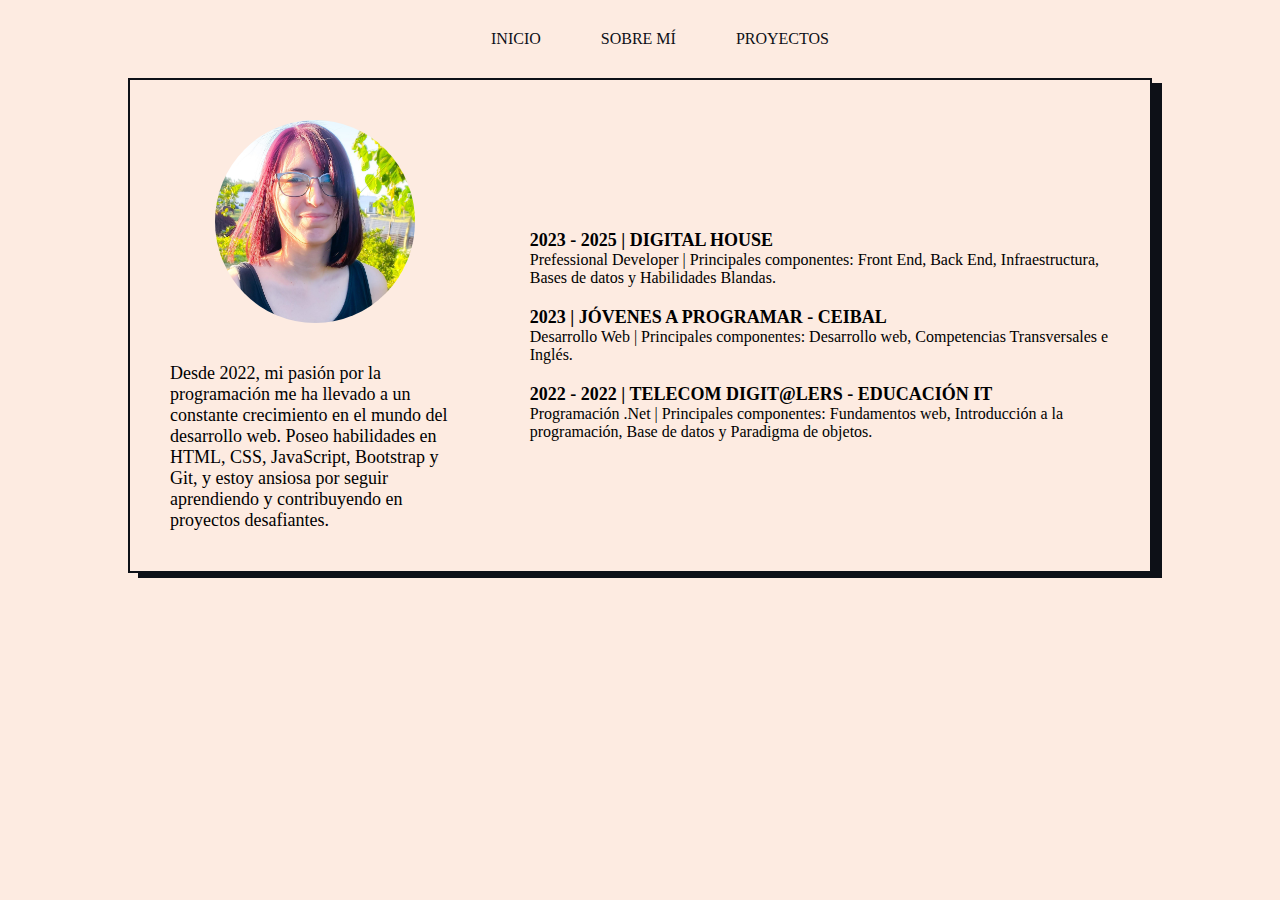
==== about.html @ 39e63eca "Primer commit" ====
<!DOCTYPE html>
<html lang="en">
  <head>
    <meta charset="UTF-8" />
    <meta name="viewport" content="width=device-width, initial-scale=1.0" />
    <title>Portafolio</title>
    <link rel="stylesheet" href="css/style.css" />
    <link rel="icon" href="img/icono.png" />
  </head>
  <body>
    <!--? Header -->
    <header>
      <nav>
        <!--* Pc -->
        <ul id="navMenu">
          <li><a href="index.html">Inicio</a></li>
          <li><a href="about.html">Sobre mí</a></li>
          <li><a href="project.html">Proyectos</a></li>
        </ul>
        <!--* Movil -->
        <ul id="navBtn">
          <li><a href="index.html">Inicio</a></li>
          <li><a href="about.html">Sobre mí</a></li>
          <li><a href="project.html">Proyectos</a></li>
        </ul>
      </nav>
      <div>
        <img src="img/menu.svg" alt="Menu hamburguesa" id="btnMenu" />
      </div>
    </header>
    <main>
      <!--? Sobre mí -->
      <section id="containerAbout">
        <article id="contentInfo">
          <img src="img/perfil.jpg" alt="Foto" id="imgPerfil" />
          <p>
            Desde 2022, mi pasión por la programación me ha llevado a un
            constante crecimiento en el mundo del desarrollo web. Poseo
            habilidades en HTML, CSS, JavaScript, Bootstrap y Git, y estoy
            ansiosa por seguir aprendiendo y contribuyendo en proyectos
            desafiantes.
          </p>
        </article>
        <article id="contentStudy">
          <ul>
            <li class="tittle">2023 - 2025 | Digital House</li>
            <li>
              Prefessional Developer | Principales componentes: Front End, Back
              End, Infraestructura, Bases de datos y Habilidades Blandas.
            </li>
            <li class="tittle">2023 | Jóvenes a Programar - Ceibal</li>
            <li>
              Desarrollo Web | Principales componentes: Desarrollo web,
              Competencias Transversales e Inglés.
            </li>
            <li class="tittle">
              2022 - 2022 | Telecom Digit@lers - Educación IT
            </li>
            <li>
              Programación .Net | Principales componentes: Fundamentos web,
              Introducción a la programación, Base de datos y Paradigma de
              objetos.
            </li>
          </ul
        </article>
      </section>
    </main>
    <script src="js/script.js"></script>
  </body>
</html>
---- css/style.css ----
:root {
  color-scheme: light dark;
}

* {
  box-sizing: border-box;
  margin: 0px;
}

body {
  background-color: light-dark(#fdebe1, #0d1017);
}

/** Header */

/* Pc */

#navMenu {
  display: none;
}

/* Movil */

#navBtn {
  display: none;
  text-align: center;
  position: fixed;
  width: 100%;
  height: 100%;
  top: 0;
  padding-top: 80px;
  background-color: light-dark(#fdebe1, #0d1017);
}

#navBtn li {
  font-size: 30px;
  margin: 30px;
  list-style: none;
}

#navBtn a {
  text-decoration: none;
  text-transform: uppercase;
  color: light-dark(#0d1017, #fdebe1);
}

header div {
  display: flex;
  justify-content: end;
  margin: 20px;
  position: fixed;
  top: 0;
  right: 0;
}

#btnMenu {
  width: 30px;
  cursor: pointer;
  z-index: 9999;
}

/** Inicio */
main {
  background-color: light-dark(#fdebe1, #0d1017);
  margin-bottom: 20px;
}

#containerHome {
  align-items: center;
  display: flex;
  flex-direction: column;
  border: 2px solid;
  border-color: light-dark(#0d1017, #fdebe1);
  box-shadow: 10px 5px 0px 0px light-dark(#0d1017, #fdebe1);
  margin: 100px 50px 50px 50px;
}

#Logo {
  max-width: 200px;
  margin: 50px 30px;
  border-radius: 50%;
  width: auto;
}

h1 {
  text-align: center;
  font-size: 28px;
  margin: 20px;
}

#containerHome p {
  font-size: 16px;
  text-align: center;
  margin-top: 30px;
}

#containerHome div {
  margin: 50px;
  display: flex;
  justify-content: center;
}

#containerHome div a {
  margin: 30px;
}

#containerHome div img {
  width: 50px;
}

/** Sobre mi */

#containerAbout {
  align-items: center;
  display: flex;
  flex-direction: column;
  border: 2px solid;
  border-color: light-dark(#0d1017, #fdebe1);
  box-shadow: 10px 5px 0px 0px light-dark(#0d1017, #fdebe1);
  margin: 100px 50px 50px 50px;
}

#contentInfo {
  display: flex;
  flex-direction: column;
  align-items: center;
}

#imgPerfil {
  max-width: 200px;
  margin: 20px;
  border-radius: 50%;
  width: auto;
  justify-content: center;
}

#contentInfo p {
  font-size: 18px;
  margin: 20px;
}

#contentStudy {
  margin: 20px;
}

#contentStudy ul {
  padding: 0px;
}

#contentStudy li {
  list-style: none;
}

.tittle {
  margin-top: 20px;
  font-weight: bold;
  font-size: 18px;
  text-transform: uppercase;
}

/** Projectos */

#containerProject {
  align-items: center;
  display: flex;
  flex-direction: column;
  border: 2px solid;
  border-color: light-dark(#0d1017, #fdebe1);
  box-shadow: 10px 5px 0px 0px light-dark(#0d1017, #fdebe1);
  margin: 100px 50px 50px 50px;
}

.contentProject {
  margin: 30px;
}

h2 {
  margin-bottom: 5px;
}

.contentProject img {
  width: 300px;
}

.contentProject ul {
  display: flex;
  justify-content: start;
  padding: 0;
}

.contentProject li {
  list-style: none;
  margin: 5px;
  text-transform: uppercase;
}

@media (min-width: 768px) {
  /** Header */

  /* Pc */

  #navMenu {
    display: flex;
    justify-content: center;
    width: 100%;
    background-color: light-dark(#fdebe1, #0d1017);
  }

  #navMenu li {
    font-size: 16px;
    margin: 30px;
    list-style: none;
  }

  #navMenu a {
    text-decoration: none;
    text-transform: uppercase;
    color: light-dark(#0d1017, #fdebe1);
  }

  /* Movil */

  #btnMenu {
    display: none;
  }

  /** Inicio */

  main {
    display: flex;
    justify-content: center;
  }

  #containerHome {
    margin: 0px;
    display: flex;
    flex-direction: row;
    justify-content: space-around;
    padding: 20px;
    width: 80%;
  }

  h1 {
    font-size: 40px;
    margin: 0;
    width: 320px;
  }

  h1,
  #containerHome p {
    text-align: right;
  }

  #containerHome div {
    margin: 0;
    justify-content: right;
  }

  #containerHome div a {
    margin-right: 0px;
  }

  /** Sobre mi */

  #containerAbout {
    margin: 0px;
    display: flex;
    flex-direction: row;
    justify-content: space-around;
    padding: 20px;
    width: 80%;
  }

  #contentInfo {
    display: flex;
    flex-direction: column;
    align-items: center;
    width: 500px;
    margin-right: 30px;
  }

  #imgPerfil {
    max-width: 200px;
    margin: 20px;
    border-radius: 50%;
    width: auto;
    justify-content: center;
  }

  #contentInfo p {
    font-size: 18px;
    margin: 20px;
    width: auto;
  }

  #contentStudy {
    margin: 20px;
  }

  #contentStudy ul {
    padding: 0px;
  }

  #contentStudy li {
    list-style: none;
  }

  .tittle {
    margin-top: 20px;
    font-weight: bold;
    font-size: 18px;
    text-transform: uppercase;
  }

  /** Projectos */

  #containerProject {
    margin: 0px;
    display: flex;
    flex-direction: row;
    justify-content: space-around;
    padding: 20px;
    width: 80%;
  }
}
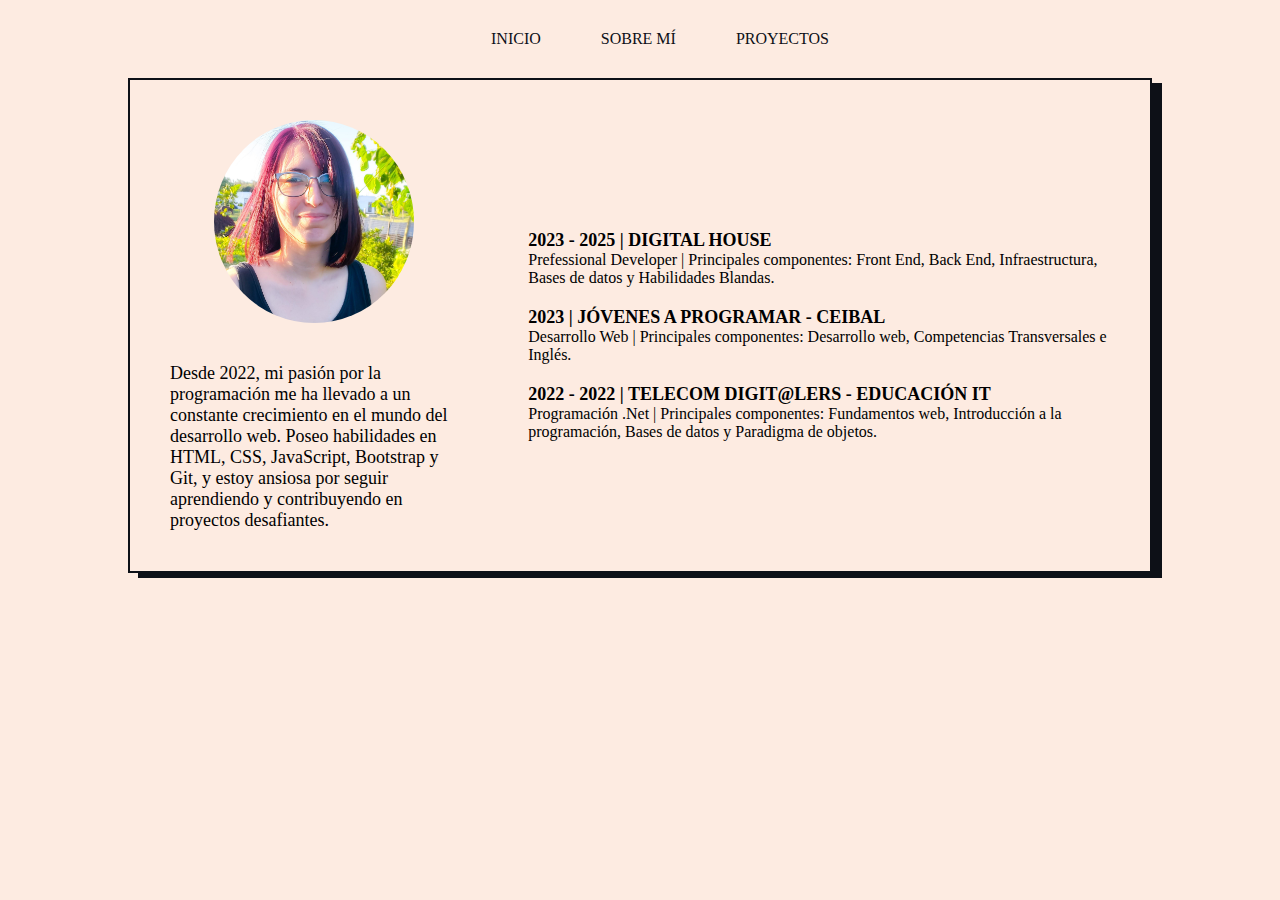
==== commit 970d4e78: "Arreglando errores" ====
--- a/about.html
+++ b/about.html
@@ -58,7 +58,7 @@
             </li>
             <li>
               Programación .Net | Principales componentes: Fundamentos web,
-              Introducción a la programación, Base de datos y Paradigma de
+              Introducción a la programación, Bases de datos y Paradigma de
               objetos.
             </li>
           </ul
--- a/css/style.css
+++ b/css/style.css
@@ -65,14 +65,16 @@
   margin-bottom: 20px;
 }
 
-#containerHome {
+#containerHome,
+#containerAbout,
+#containerProject {
   align-items: center;
   display: flex;
   flex-direction: column;
   border: 2px solid;
   border-color: light-dark(#0d1017, #fdebe1);
   box-shadow: 10px 5px 0px 0px light-dark(#0d1017, #fdebe1);
-  margin: 100px 50px 50px 50px;
+  margin: 70px 20px 20px 20px;
 }
 
 #Logo {
@@ -110,16 +112,6 @@
 
 /** Sobre mi */
 
-#containerAbout {
-  align-items: center;
-  display: flex;
-  flex-direction: column;
-  border: 2px solid;
-  border-color: light-dark(#0d1017, #fdebe1);
-  box-shadow: 10px 5px 0px 0px light-dark(#0d1017, #fdebe1);
-  margin: 100px 50px 50px 50px;
-}
-
 #contentInfo {
   display: flex;
   flex-direction: column;
@@ -160,16 +152,6 @@
 
 /** Projectos */
 
-#containerProject {
-  align-items: center;
-  display: flex;
-  flex-direction: column;
-  border: 2px solid;
-  border-color: light-dark(#0d1017, #fdebe1);
-  box-shadow: 10px 5px 0px 0px light-dark(#0d1017, #fdebe1);
-  margin: 100px 50px 50px 50px;
-}
-
 .contentProject {
   margin: 30px;
 }
@@ -179,7 +161,8 @@
 }
 
 .contentProject img {
-  width: 300px;
+  width: 250px;
+  border-radius: 10px;
 }
 
 .contentProject ul {
@@ -321,5 +304,10 @@
     justify-content: space-around;
     padding: 20px;
     width: 80%;
-  }
-}
+    flex-wrap: wrap;
+  }
+
+  .contentProject img {
+    width: 300px;
+  }
+}
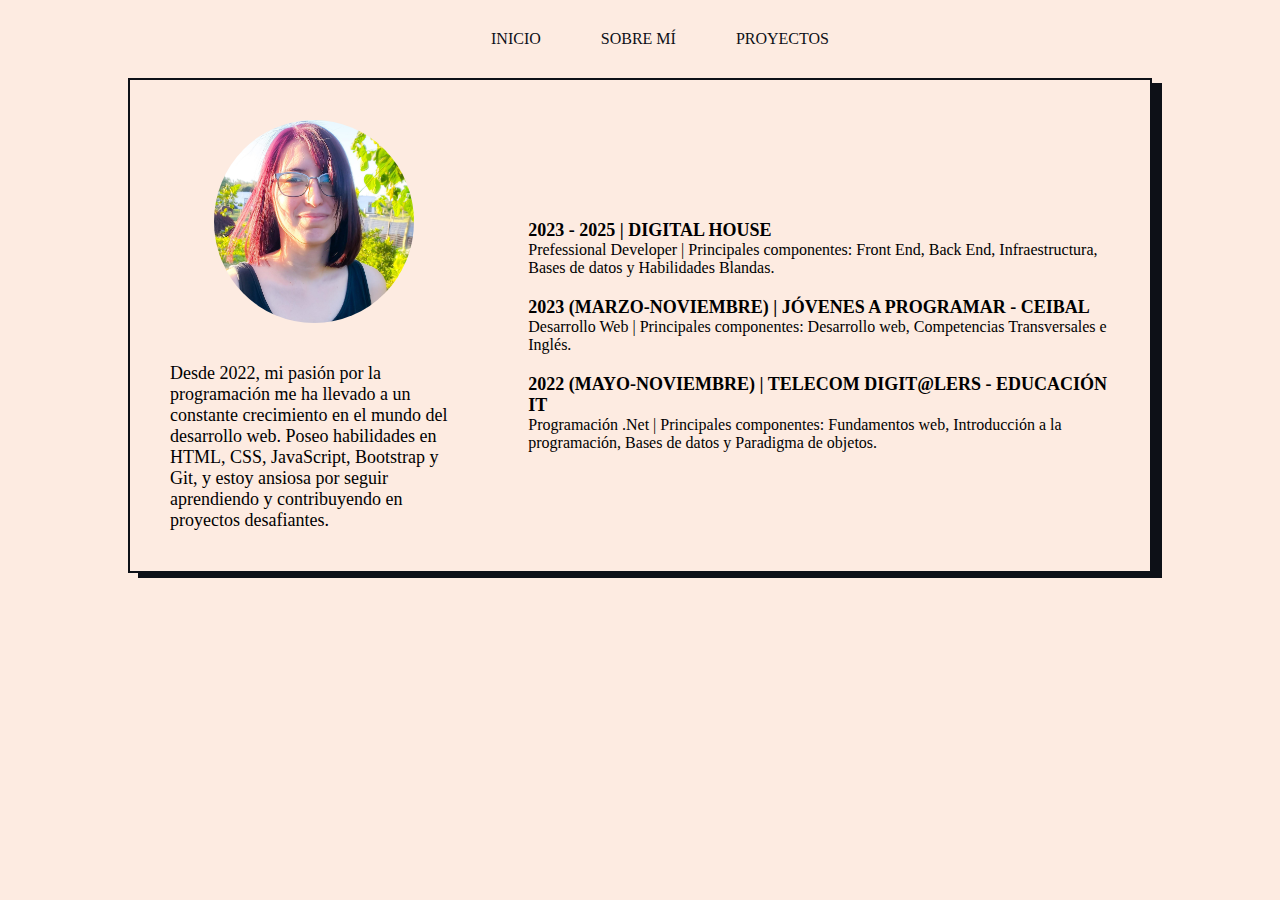
==== commit bcce31de: "Inclui mas info" ====
--- a/about.html
+++ b/about.html
@@ -5,7 +5,7 @@
     <meta name="viewport" content="width=device-width, initial-scale=1.0" />
     <title>Portafolio</title>
     <link rel="stylesheet" href="css/style.css" />
-    <link rel="icon" href="img/icono.png" />
+    <link rel="icon" href="img/logo.jpeg" />
   </head>
   <body>
     <!--? Header -->
@@ -48,13 +48,13 @@
               Prefessional Developer | Principales componentes: Front End, Back
               End, Infraestructura, Bases de datos y Habilidades Blandas.
             </li>
-            <li class="tittle">2023 | Jóvenes a Programar - Ceibal</li>
+            <li class="tittle">2023 (marzo-noviembre) | Jóvenes a Programar - Ceibal</li>
             <li>
               Desarrollo Web | Principales componentes: Desarrollo web,
               Competencias Transversales e Inglés.
             </li>
             <li class="tittle">
-              2022 - 2022 | Telecom Digit@lers - Educación IT
+              2022 (mayo-noviembre) | Telecom Digit@lers - Educación IT
             </li>
             <li>
               Programación .Net | Principales componentes: Fundamentos web,
--- a/css/style.css
+++ b/css/style.css
@@ -57,6 +57,9 @@
   width: 30px;
   cursor: pointer;
   z-index: 9999;
+  background-color: #fdebe1;
+  padding: 5px;
+  border-radius: 5px;
 }
 
 /** Inicio */
@@ -88,6 +91,7 @@
   text-align: center;
   font-size: 28px;
   margin: 20px;
+  width: 280px;
 }
 
 #containerHome p {
@@ -108,6 +112,9 @@
 
 #containerHome div img {
   width: 50px;
+  background-color: #0d1017;
+  padding: 5px;
+  border-radius: 10px;
 }
 
 /** Sobre mi */
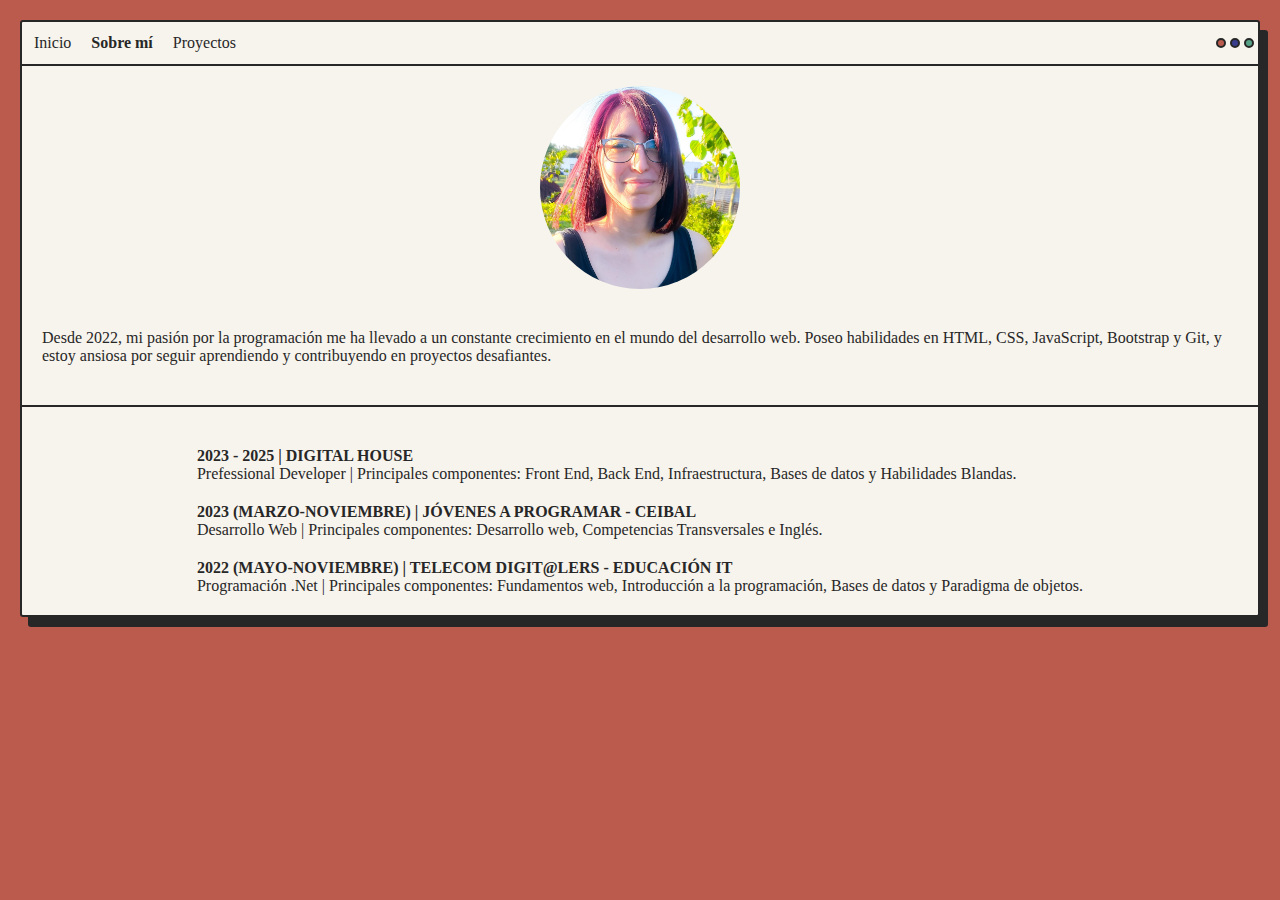
==== commit 6f5cbf55: "Rediseño del portafolio" ====
--- a/about.html
+++ b/about.html
@@ -8,60 +8,57 @@
     <link rel="icon" href="img/logo.jpeg" />
   </head>
   <body>
-    <!--? Header -->
-    <header>
-      <nav>
-        <!--* Pc -->
-        <ul id="navMenu">
-          <li><a href="index.html">Inicio</a></li>
-          <li><a href="about.html">Sobre mí</a></li>
-          <li><a href="project.html">Proyectos</a></li>
-        </ul>
-        <!--* Movil -->
-        <ul id="navBtn">
-          <li><a href="index.html">Inicio</a></li>
-          <li><a href="about.html">Sobre mí</a></li>
-          <li><a href="project.html">Proyectos</a></li>
-        </ul>
-      </nav>
-      <div>
-        <img src="img/menu.svg" alt="Menu hamburguesa" id="btnMenu" />
-      </div>
-    </header>
     <main>
-      <!--? Sobre mí -->
-      <section id="containerAbout">
-        <article id="contentInfo">
-          <img src="img/perfil.jpg" alt="Foto" id="imgPerfil" />
-          <p>
-            Desde 2022, mi pasión por la programación me ha llevado a un
-            constante crecimiento en el mundo del desarrollo web. Poseo
-            habilidades en HTML, CSS, JavaScript, Bootstrap y Git, y estoy
-            ansiosa por seguir aprendiendo y contribuyendo en proyectos
-            desafiantes.
-          </p>
+      <section class="container">
+        <article class="contentMenu">
+          <nav>
+            <ul id="navMenu">
+              <li><a href="index.html">Inicio</a></li>
+              <li><a href="about.html" class="bold">Sobre mí</a></li>
+              <li><a href="project.html">Proyectos</a></li>
+            </ul>
+          </nav>
+          <div class="containerCircle">
+            <div class="circle1"></div>
+            <div class="circle2"></div>
+            <div class="circle3"></div>
+          </div>
         </article>
-        <article id="contentStudy">
-          <ul>
-            <li class="tittle">2023 - 2025 | Digital House</li>
-            <li>
-              Prefessional Developer | Principales componentes: Front End, Back
-              End, Infraestructura, Bases de datos y Habilidades Blandas.
-            </li>
-            <li class="tittle">2023 (marzo-noviembre) | Jóvenes a Programar - Ceibal</li>
-            <li>
-              Desarrollo Web | Principales componentes: Desarrollo web,
-              Competencias Transversales e Inglés.
-            </li>
-            <li class="tittle">
-              2022 (mayo-noviembre) | Telecom Digit@lers - Educación IT
-            </li>
-            <li>
-              Programación .Net | Principales componentes: Fundamentos web,
-              Introducción a la programación, Bases de datos y Paradigma de
-              objetos.
-            </li>
-          </ul
+        <article class="contentAbout">
+          <div class="contentInfo">
+            <img src="img/perfil.jpg" alt="Foto" id="imgPerfil" />
+            <p>
+              Desde 2022, mi pasión por la programación me ha llevado a un
+              constante crecimiento en el mundo del desarrollo web. Poseo
+              habilidades en HTML, CSS, JavaScript, Bootstrap y Git, y estoy
+              ansiosa por seguir aprendiendo y contribuyendo en proyectos
+              desafiantes.
+            </p>
+          </div>
+          <div class="contentStudy">
+            <ul>
+              <li class="tittle">2023 - 2025 | Digital House</li>
+              <li>
+                Prefessional Developer | Principales componentes: Front End,
+                Back End, Infraestructura, Bases de datos y Habilidades Blandas.
+              </li>
+              <li class="tittle">
+                2023 (marzo-noviembre) | Jóvenes a Programar - Ceibal
+              </li>
+              <li>
+                Desarrollo Web | Principales componentes: Desarrollo web,
+                Competencias Transversales e Inglés.
+              </li>
+              <li class="tittle">
+                2022 (mayo-noviembre) | Telecom Digit@lers - Educación IT
+              </li>
+              <li>
+                Programación .Net | Principales componentes: Fundamentos web,
+                Introducción a la programación, Bases de datos y Paradigma de
+                objetos.
+              </li>
+            </ul>
+          </div>
         </article>
       </section>
     </main>
--- a/css/style.css
+++ b/css/style.css
@@ -1,128 +1,135 @@
-:root {
-  color-scheme: light dark;
-}
-
 * {
   box-sizing: border-box;
   margin: 0px;
 }
 
 body {
-  background-color: light-dark(#fdebe1, #0d1017);
-}
-
-/** Header */
-
-/* Pc */
+  background-color: #ba5b4e;
+  color: #272727;
+}
+
+.container {
+  margin: 20px;
+  display: flex;
+  flex-direction: column;
+  background-color: #f7f4ed;
+  border: 2px solid;
+  border-radius: 3px;
+  border-color: #272727;
+  box-shadow: 8px 10px 0px 0px #272727;
+}
+
+/** Menu */
+
+.contentMenu {
+  border-bottom: 2px solid #272727;
+  display: flex;
+  justify-content: space-between;
+  padding: 2px;
+}
 
 #navMenu {
-  display: none;
-}
-
-/* Movil */
-
-#navBtn {
-  display: none;
-  text-align: center;
-  position: fixed;
-  width: 100%;
-  height: 100%;
-  top: 0;
-  padding-top: 80px;
-  background-color: light-dark(#fdebe1, #0d1017);
-}
-
-#navBtn li {
-  font-size: 30px;
-  margin: 30px;
+  display: flex;
+  padding-left: 0px;
+}
+
+#navMenu li {
+  margin: 10px;
   list-style: none;
 }
 
-#navBtn a {
+#navMenu a {
   text-decoration: none;
-  text-transform: uppercase;
-  color: light-dark(#0d1017, #fdebe1);
-}
-
-header div {
-  display: flex;
-  justify-content: end;
-  margin: 20px;
-  position: fixed;
-  top: 0;
-  right: 0;
-}
-
-#btnMenu {
-  width: 30px;
+  color: #272727;
+}
+
+.bold {
+  font-weight: bolder;
+}
+
+.containerCircle {
+  display: flex;
+  align-items: center;
+}
+
+.circle1,
+.circle2,
+.circle3 {
+  margin: 2px;
+  width: 10px;
+  height: 10px;
+  border-radius: 50%;
+  border: 2px solid #272727;
   cursor: pointer;
-  z-index: 9999;
-  background-color: #fdebe1;
-  padding: 5px;
-  border-radius: 5px;
-}
-
-/** Inicio */
-main {
-  background-color: light-dark(#fdebe1, #0d1017);
-  margin-bottom: 20px;
-}
-
-#containerHome,
-#containerAbout,
-#containerProject {
+}
+
+.circle1 {
+  background-color: #ba5b4e;
+}
+
+.circle2 {
+  background-color: #393d8d;
+}
+
+.circle3 {
+  background-color: #58a287;
+}
+
+/** Home */
+
+.contentHome,
+.contentAbout,
+.containerProject {
+  display: flex;
+  flex-direction: column;
   align-items: center;
-  display: flex;
-  flex-direction: column;
-  border: 2px solid;
-  border-color: light-dark(#0d1017, #fdebe1);
-  box-shadow: 10px 5px 0px 0px light-dark(#0d1017, #fdebe1);
-  margin: 70px 20px 20px 20px;
 }
 
 #Logo {
   max-width: 200px;
   margin: 50px 30px;
-  border-radius: 50%;
   width: auto;
 }
 
-h1 {
-  text-align: center;
-  font-size: 28px;
-  margin: 20px;
-  width: 280px;
-}
-
-#containerHome p {
-  font-size: 16px;
-  text-align: center;
-  margin-top: 30px;
-}
-
-#containerHome div {
-  margin: 50px;
-  display: flex;
-  justify-content: center;
-}
-
-#containerHome div a {
-  margin: 30px;
-}
-
-#containerHome div img {
-  width: 50px;
-  background-color: #0d1017;
-  padding: 5px;
-  border-radius: 10px;
-}
-
-/** Sobre mi */
-
-#contentInfo {
+.contentHome {
+  h1 {
+    text-align: center;
+    font-size: 28px;
+    width: 280px;
+  }
+
+  p {
+    font-size: 16px;
+    text-align: center;
+    margin-top: 30px;
+  }
+
+  .contact {
+    margin: 20px;
+    display: flex;
+    justify-content: center;
+  }
+
+  .contact a {
+    margin: 10px;
+  }
+
+  .contact img {
+    width: 50px;
+    background-color: #272727;
+    padding: 5px;
+    border-radius: 10px;
+  }
+}
+
+/** About me */
+
+.contentInfo {
   display: flex;
   flex-direction: column;
   align-items: center;
+  border-bottom: 2px solid #272727;
+  padding-bottom: 20px;
 }
 
 #imgPerfil {
@@ -133,188 +140,67 @@
   justify-content: center;
 }
 
-#contentInfo p {
-  font-size: 18px;
-  margin: 20px;
-}
-
-#contentStudy {
-  margin: 20px;
-}
-
-#contentStudy ul {
-  padding: 0px;
-}
-
-#contentStudy li {
-  list-style: none;
-}
-
-.tittle {
-  margin-top: 20px;
-  font-weight: bold;
-  font-size: 18px;
-  text-transform: uppercase;
-}
-
-/** Projectos */
-
-.contentProject {
-  margin: 30px;
-}
-
-h2 {
-  margin-bottom: 5px;
-}
-
-.contentProject img {
-  width: 250px;
-  border-radius: 10px;
-}
-
-.contentProject ul {
-  display: flex;
-  justify-content: start;
-  padding: 0;
-}
-
-.contentProject li {
-  list-style: none;
-  margin: 5px;
-  text-transform: uppercase;
-}
-
-@media (min-width: 768px) {
-  /** Header */
-
-  /* Pc */
-
-  #navMenu {
-    display: flex;
-    justify-content: center;
-    width: 100%;
-    background-color: light-dark(#fdebe1, #0d1017);
-  }
-
-  #navMenu li {
-    font-size: 16px;
-    margin: 30px;
-    list-style: none;
-  }
-
-  #navMenu a {
-    text-decoration: none;
-    text-transform: uppercase;
-    color: light-dark(#0d1017, #fdebe1);
-  }
-
-  /* Movil */
-
-  #btnMenu {
-    display: none;
-  }
-
-  /** Inicio */
-
-  main {
-    display: flex;
-    justify-content: center;
-  }
-
-  #containerHome {
-    margin: 0px;
-    display: flex;
-    flex-direction: row;
-    justify-content: space-around;
-    padding: 20px;
-    width: 80%;
-  }
-
-  h1 {
-    font-size: 40px;
-    margin: 0;
-    width: 320px;
-  }
-
-  h1,
-  #containerHome p {
-    text-align: right;
-  }
-
-  #containerHome div {
-    margin: 0;
-    justify-content: right;
-  }
-
-  #containerHome div a {
-    margin-right: 0px;
-  }
-
-  /** Sobre mi */
-
-  #containerAbout {
-    margin: 0px;
-    display: flex;
-    flex-direction: row;
-    justify-content: space-around;
-    padding: 20px;
-    width: 80%;
-  }
-
-  #contentInfo {
-    display: flex;
-    flex-direction: column;
-    align-items: center;
-    width: 500px;
-    margin-right: 30px;
-  }
-
-  #imgPerfil {
-    max-width: 200px;
-    margin: 20px;
-    border-radius: 50%;
-    width: auto;
-    justify-content: center;
-  }
-
-  #contentInfo p {
-    font-size: 18px;
-    margin: 20px;
-    width: auto;
-  }
-
-  #contentStudy {
-    margin: 20px;
-  }
-
-  #contentStudy ul {
+.contentInfo p {
+  margin: 20px;
+}
+
+.contentStudy {
+  margin: 20px;
+}
+
+.contentStudy {
+  ul {
     padding: 0px;
   }
 
-  #contentStudy li {
+  li {
     list-style: none;
   }
 
   .tittle {
     margin-top: 20px;
     font-weight: bold;
-    font-size: 18px;
     text-transform: uppercase;
   }
-
-  /** Projectos */
-
-  #containerProject {
-    margin: 0px;
+}
+
+/** Project */
+
+.containerProject {
+  display: flex;
+  flex-direction: row;
+  flex-wrap: wrap;
+  justify-content: center;
+}
+
+.contentProject {
+  margin: 20px;
+  width: 250px;
+}
+
+.contentProject {
+  h2 {
+    margin-bottom: 5px;
+  }
+
+  img {
+    width: 250px;
+    border-radius: 10px;
+  }
+
+  ul {
     display: flex;
-    flex-direction: row;
-    justify-content: space-around;
-    padding: 20px;
-    width: 80%;
+    justify-content: start;
+    padding: 0;
     flex-wrap: wrap;
   }
 
-  .contentProject img {
-    width: 300px;
-  }
-}
+  li {
+    list-style: none;
+    margin: 5px;
+    text-transform: uppercase;
+    background-color: #ba5b4e;
+    padding: 5px;
+    border-radius: 10px;
+  }
+}
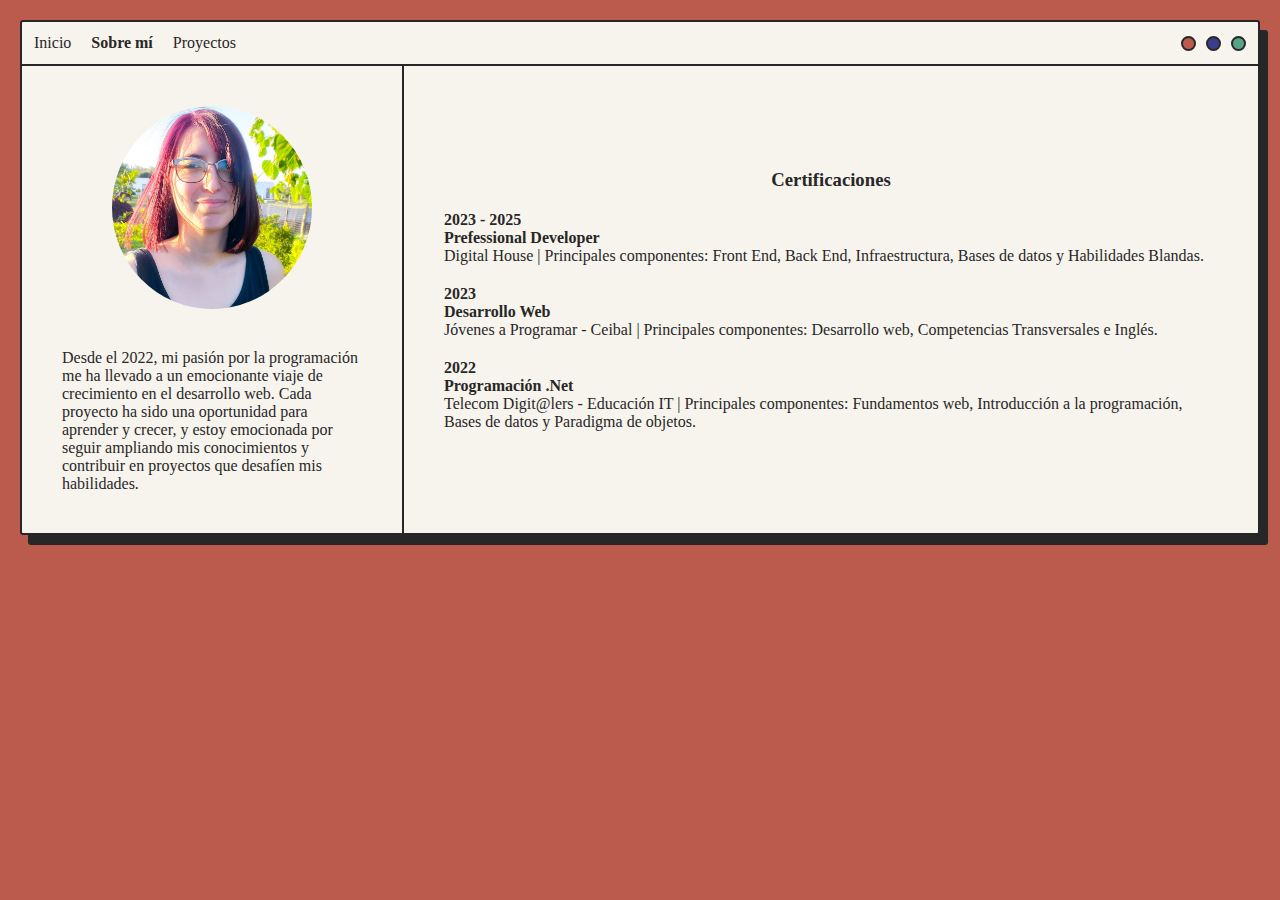
==== commit 5560e671: "Cambios esteticos para pantallas grandes" ====
--- a/about.html
+++ b/about.html
@@ -28,34 +28,34 @@
           <div class="contentInfo">
             <img src="img/perfil.jpg" alt="Foto" id="imgPerfil" />
             <p>
-              Desde 2022, mi pasión por la programación me ha llevado a un
-              constante crecimiento en el mundo del desarrollo web. Poseo
-              habilidades en HTML, CSS, JavaScript, Bootstrap y Git, y estoy
-              ansiosa por seguir aprendiendo y contribuyendo en proyectos
-              desafiantes.
+              Desde el 2022, mi pasión por la programación me ha llevado a un
+              emocionante viaje de crecimiento en el desarrollo web. Cada
+              proyecto ha sido una oportunidad para aprender y crecer, y estoy
+              emocionada por seguir ampliando mis conocimientos y contribuir en
+              proyectos que desafíen mis habilidades.
             </p>
           </div>
           <div class="contentStudy">
+            <h3>Certificaciones</h3>
             <ul>
-              <li class="tittle">2023 - 2025 | Digital House</li>
+              <li class="tittle">2023 - 2025</li>
+              <li class="subTittle">Prefessional Developer</li>
               <li>
-                Prefessional Developer | Principales componentes: Front End,
-                Back End, Infraestructura, Bases de datos y Habilidades Blandas.
+                Digital House | Principales componentes: Front End, Back End,
+                Infraestructura, Bases de datos y Habilidades Blandas.
               </li>
-              <li class="tittle">
-                2023 (marzo-noviembre) | Jóvenes a Programar - Ceibal
+              <li class="tittle">2023</li>
+              <li class="subTittle">Desarrollo Web</li>
+              <li>
+                Jóvenes a Programar - Ceibal | Principales componentes:
+                Desarrollo web, Competencias Transversales e Inglés.
               </li>
+              <li class="tittle">2022</li>
+              <li class="subTittle">Programación .Net</li>
               <li>
-                Desarrollo Web | Principales componentes: Desarrollo web,
-                Competencias Transversales e Inglés.
-              </li>
-              <li class="tittle">
-                2022 (mayo-noviembre) | Telecom Digit@lers - Educación IT
-              </li>
-              <li>
-                Programación .Net | Principales componentes: Fundamentos web,
-                Introducción a la programación, Bases de datos y Paradigma de
-                objetos.
+                Telecom Digit@lers - Educación IT | Principales componentes:
+                Fundamentos web, Introducción a la programación, Bases de datos
+                y Paradigma de objetos.
               </li>
             </ul>
           </div>
--- a/css/style.css
+++ b/css/style.css
@@ -149,6 +149,10 @@
 }
 
 .contentStudy {
+  h3 {
+    text-align: center;
+  }
+
   ul {
     padding: 0px;
   }
@@ -159,8 +163,11 @@
 
   .tittle {
     margin-top: 20px;
+  }
+
+  .tittle,
+  .subTittle {
     font-weight: bold;
-    text-transform: uppercase;
   }
 }
 
@@ -185,6 +192,7 @@
 
   img {
     width: 250px;
+    height: 110px;
     border-radius: 10px;
   }
 
@@ -204,3 +212,93 @@
     border-radius: 10px;
   }
 }
+
+@media (min-width: 768px) {
+  /** Menu */
+
+  .containerCircle {
+    margin-right: 5px;
+  }
+
+  .circle1,
+  .circle2,
+  .circle3 {
+    margin: 5px;
+    width: 15px;
+    height: 15px;
+  }
+
+  /** Home */
+
+  .contentHome {
+    display: flex;
+    flex-direction: row;
+    justify-content: center;
+    padding: 20px;
+  }
+
+  .contentHome {
+    h1 {
+      font-size: 40px;
+      width: 320px;
+    }
+
+    h1,
+    p {
+      text-align: right;
+    }
+
+    .contact {
+      justify-content: end;
+    }
+
+    .contact,
+    .contact a {
+      margin-right: 0;
+    }
+  }
+
+  /** About me */
+
+  .contentAbout {
+    flex-direction: row;
+  }
+
+  .contentInfo {
+    border-bottom: none;
+    border-right: 2px solid #272727;
+    padding: 20px;
+  }
+
+  .contentInfo p {
+    width: 300px;
+  }
+
+  .contentStudy {
+    padding: 0px 40px 0px 40px;
+    margin: 0;
+  }
+
+  .contentStudy {
+    h3 {
+      text-align: center;
+    }
+
+    ul {
+      padding: 0px;
+    }
+
+    li {
+      list-style: none;
+    }
+
+    .tittle {
+      margin-top: 20px;
+    }
+
+    .tittle,
+    .subTittle {
+      font-weight: bold;
+    }
+  }
+}
